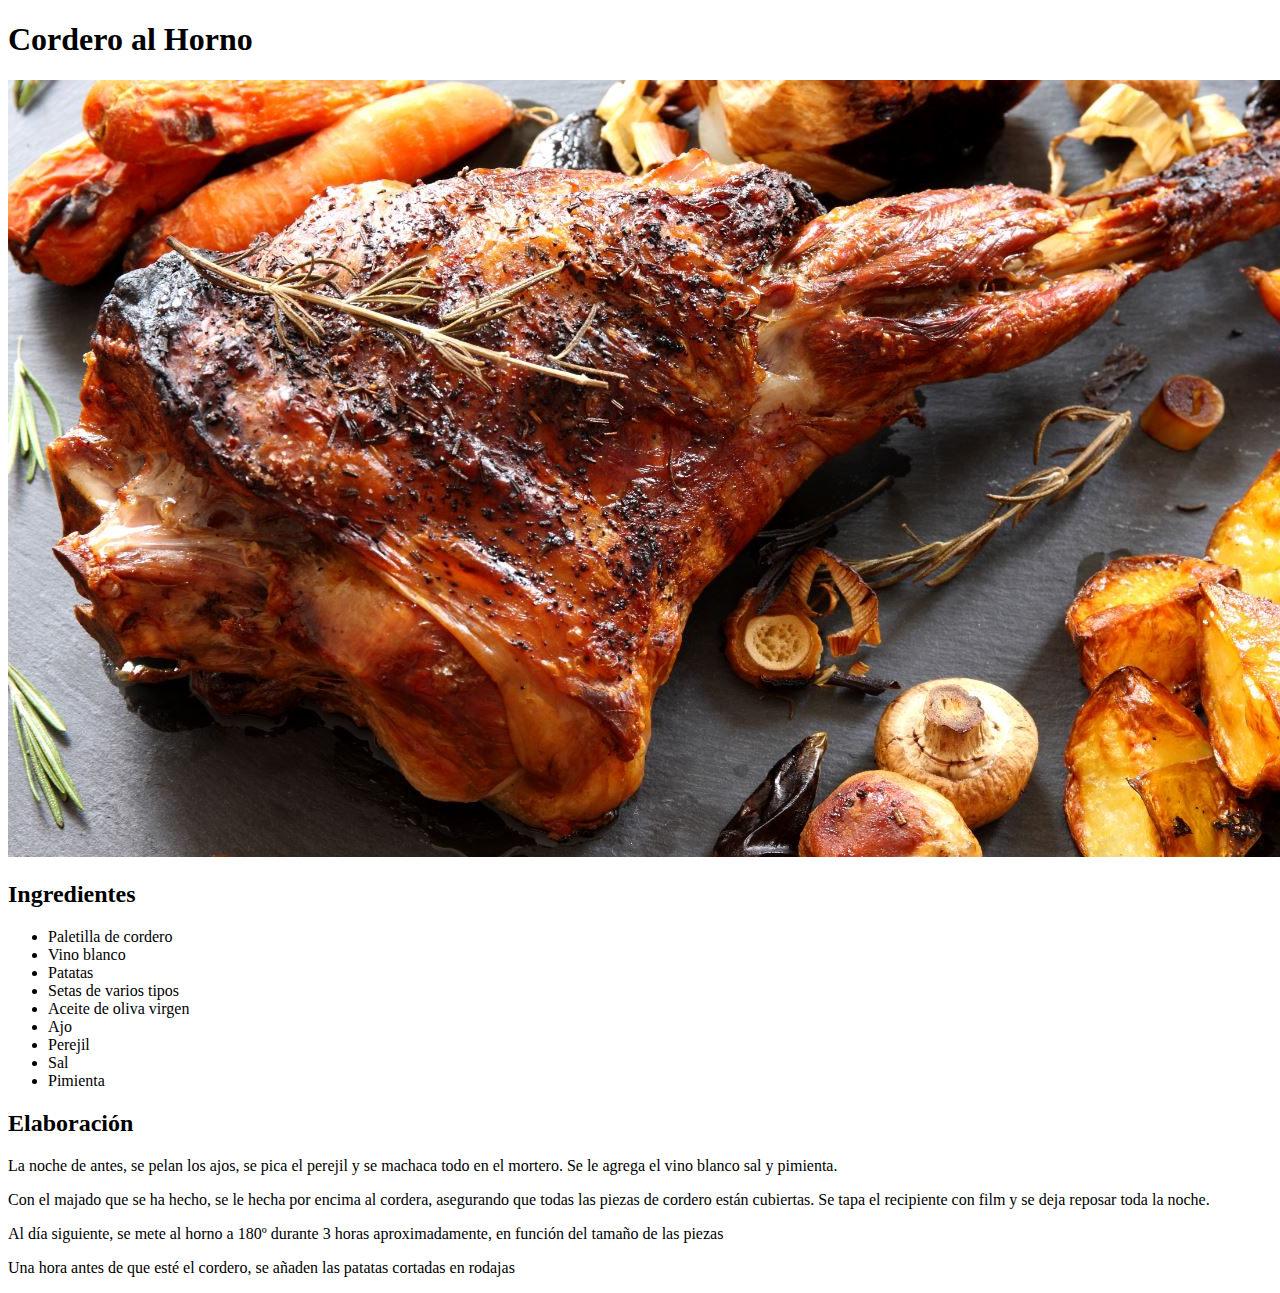
==== recipes/cordero-al-horno.html @ 9114489c "First commit of odin-recipes" ====
<!DOCTYPE html>
<html lang="en">
<head>
    <meta charset="UTF-8">
    <meta name="viewport" content="width=device-width, initial-scale=1.0">
    <title>Cordero al Horno</title>
</head>
<body>
    <h1>Cordero al Horno</h1>
    <img src="../img/cordero-al-horno.jpeg" alt="Pierna de cordero al horno">
    <h2>Ingredientes</h2>
    <ul>
        <li>Paletilla de cordero</li>
        <li>Vino blanco</li>
        <li>Patatas</li>
        <li>Setas de varios tipos</li>
        <li>Aceite de oliva virgen</li>
        <li>Ajo</li>
        <li>Perejil</li>
        <li>Sal</li>
        <li>Pimienta</li>
    </ul>
    <h2>Elaboración</h2>
    <p>La noche de antes, se pelan los ajos, se pica el perejil y se machaca todo en el mortero. Se le agrega el vino blanco sal y pimienta.</p>
    <p>Con el majado que se ha hecho, se le hecha por encima al cordera, asegurando que todas las piezas de cordero están cubiertas. Se tapa el recipiente con film y se deja reposar toda la noche.</p>
    <p>Al día siguiente, se mete al horno a 180º durante 3 horas aproximadamente, en función del tamaño de las piezas</p>
    <p>Una hora antes de que esté el cordero, se añaden las patatas cortadas en rodajas</p>
</body>
</html>
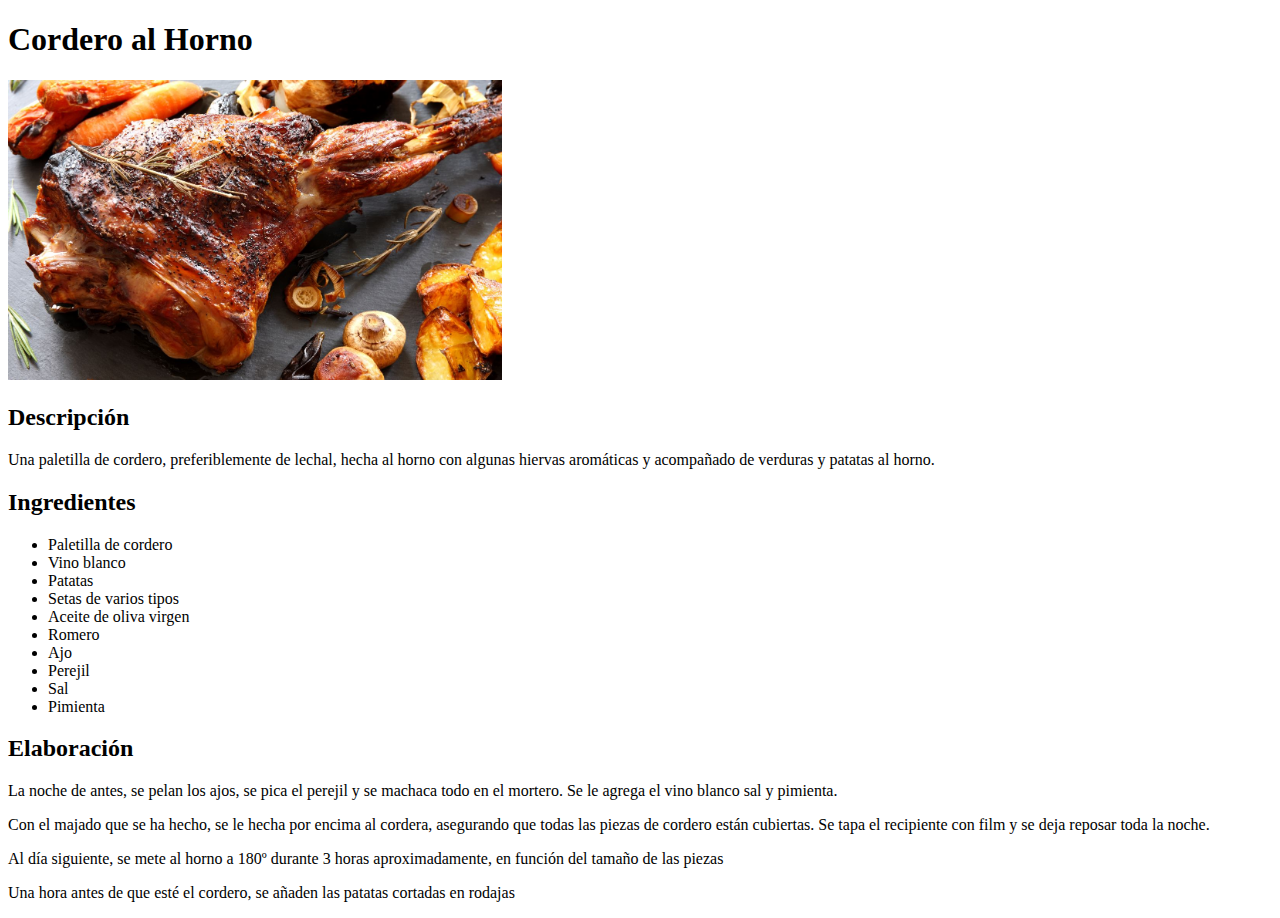
==== commit ddbfb83e: "Se añade contenido a odin-recipes y se crea una hoja de estilo" ====
--- a/recipes/cordero-al-horno.html
+++ b/recipes/cordero-al-horno.html
@@ -3,11 +3,14 @@
 <head>
     <meta charset="UTF-8">
     <meta name="viewport" content="width=device-width, initial-scale=1.0">
+    <link rel="stylesheet" href="../style.css">
     <title>Cordero al Horno</title>
 </head>
 <body>
     <h1>Cordero al Horno</h1>
-    <img src="../img/cordero-al-horno.jpeg" alt="Pierna de cordero al horno">
+    <img class="pierna-cordero" src="../img/cordero-al-horno.jpeg" alt="Pierna de cordero al horno">
+    <h2>Descripción</h2>
+        <p>Una paletilla de cordero, preferiblemente de lechal, hecha al horno con algunas hiervas aromáticas y acompañado de verduras y patatas al horno. </p>
     <h2>Ingredientes</h2>
     <ul>
         <li>Paletilla de cordero</li>
@@ -15,6 +18,7 @@
         <li>Patatas</li>
         <li>Setas de varios tipos</li>
         <li>Aceite de oliva virgen</li>
+        <li>Romero</li>
         <li>Ajo</li>
         <li>Perejil</li>
         <li>Sal</li>
--- a/style.css
+++ b/style.css
@@ -0,0 +1,43 @@
+.lista-sin-decoracion li{
+    list-style: none;
+
+}
+
+.heading {
+    background-image: url(./img/menu-semanal.jpg);
+    height: 100px;
+    width: auto;
+}
+
+.container {
+    display: flex;
+    justify-content: center;
+    align-items: center;
+    border: 2px solid red;
+
+}
+.lista.recetas{
+    font-family: Georgia, 'Times New Roman', Times, serif;
+    font-size: 28px;
+}
+
+.imagen {
+    
+    width: 10%;
+    
+}
+
+.pierna-cordero{
+    height: 300px;
+    width: auto;
+}
+
+.garbanzos-espinacas{
+    height: 300px;
+    width: auto;
+}
+
+.sopa-marisco{
+    height: 300px;
+    width: auto;
+}